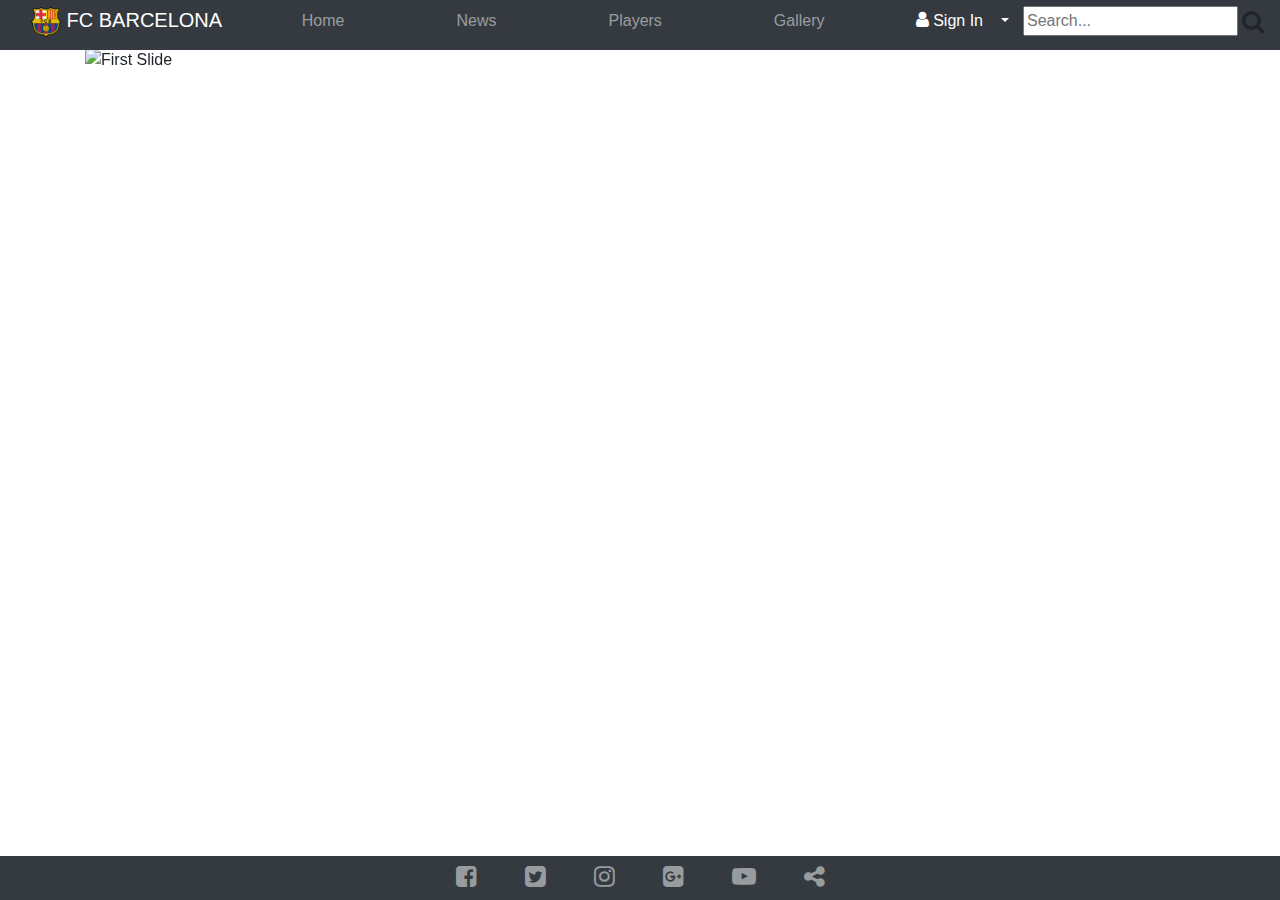
==== html/gallery.html @ 570586e7 "first commit" ====
<!DOCTYPE html>
<html>
<head>
	<meta charset="UTF-8">
  	<meta name="description" content="Bootstrap">
  	<meta name="keywords" content="HTML,Bootstrap">
  	<meta name="author" content="Sashi Kumar Singh">
  	<meta name="viewport" content="width=device-width, initial-scale=1.0">
	<title>FC Barcelona</title>
	<script src="https://ajax.googleapis.com/ajax/libs/jquery/3.3.1/jquery.min.js"></script>
  	<script src="https://cdnjs.cloudflare.com/ajax/libs/popper.js/1.14.0/umd/popper.min.js"></script>
  	<script src="https://maxcdn.bootstrapcdn.com/bootstrap/4.1.0/js/bootstrap.min.js"></script>
    <link href="https://fonts.googleapis.com/css?family=Rubik" rel="stylesheet">
  	<link rel="stylesheet" type="text/css" href="/home/shashi/Documents/workspace/Bootstrap/css/style.css">
	<link rel="stylesheet" href="https://maxcdn.bootstrapcdn.com/bootstrap/4.1.0/css/bootstrap.min.css">
	<link rel="stylesheet" href="https://cdnjs.cloudflare.com/ajax/libs/font-awesome/4.7.0/css/font-awesome.min.css">
</head>
<body class="body">
	<nav class="navbar navbar-expand-sm navbar-dark bg-dark fixed-top pb-2 pt-0">
    	<div class="container nav-fill w-100">
	        <a class="navbar-brand" href="#"><img src="../img/barca_logo.png" height="30px" width="30px"> FC BARCELONA</a>
	        <ul class="navbar-nav mx-auto">
                <li class="nav-item mx-5">
                    <a class="nav-link" href="/home/shashi/Documents/workspace/Bootstrap/html/index.html">Home</a>
                </li>
                <li class="nav-item mx-5">
                    <a class="nav-link" href="/home/shashi/Documents/workspace/Bootstrap/html/news.html">News</a>
                </li>
                <li class="nav-item mx-5">
                    <a class="nav-link" href="/home/shashi/Documents/workspace/Bootstrap/html/players.html">Players</a>
                </li>
                <li class="nav-item mx-5">
                    <a class="nav-link" href="/home/shashi/Documents/workspace/Bootstrap/html/gallery.html">Gallery</a>
                </li>
	        </ul>
        </div>
        <div class="btn-group">
	        <button type="btn" class="btn btn-dark" data-toggle="modal" data-target="#myModal"><i class="fa fa-user pr-1" style="font-size:18px"></i>Sign In</button>
            <div class="modal fade mt-5" id="myModal">
                <div class="modal-dialog">
                    <div class="modal-content bg-dark text-white">
                        <div class="modal-header">
                            <ul class="nav nav-tabs" role="tablist">
                                <li class="nav-item">
                                    <a class="nav-link active" data-toggle="tab" href="#signin" style="color: #DC143C;">Sign In</a>
                                </li>
                                <li class="nav-item">
                                    <a class="nav-link" data-toggle="tab" href="#signup" style="color: #DC143C;">Sign Up</a>
                                </li>
                            </ul>
                            <button type="btn" class="close" data-dismiss="modal">&times;</button>
                        </div>
                        <div class="modal-body">
                            <div class="tab-content">
                                <div class="container tab-pane active" id="signin">
                                    <form>
                                        <div class="form-group">
                                            <label for="exampleInputEmail1">Email address</label>
                                            <input type="email" class="form-control" id="exampleInputEmail1" aria-describedby="emailHelp" placeholder="Enter email">
                                            <small id="emailHelp" class="form-text text-muted">We'll never share your email with anyone else.</small>
                                        </div>
                                        <div class="form-group">
                                            <label for="exampleInputPassword1">Password</label>
                                            <input type="password" class="form-control" id="exampleInputPassword1" placeholder="Password">
                                        </div>
                                        <button type="submit" class="btn btn-primary">Submit</button>
                                    </form>
                                </div>
                                <div class="container tab-pane" id="signup">
                                    <form>
                                        <div class="form-group">
                                            <label for="exampleInputEmail1">Email address</label>
                                            <input type="email" class="form-control" id="exampleInputEmail1" aria-describedby="emailHelp" placeholder="Enter email">
                                            <small id="emailHelp" class="form-text text-muted">We'll never share your email with anyone else.</small>
                                        </div>
                                        <div class="form-group">
                                            <label for="exampleInputPassword1">Password</label>
                                            <input type="password" class="form-control" id="exampleInputPassword1" placeholder="Password">
                                        </div>
                                        <button type="submit" class="btn btn-primary">Submit</button>
                                    </form>
                                </div>
                            </div>
                        </div>
                        <div class="modal-footer">
                          <button type="btn" class="btn btn-danger" data-dismiss="modal">Close</button>
                        </div>
                    </div>
                </div>
            </div>
	        <button type="btn" class="btn btn-dark dropdown-toggle dropdown-toggle-split mr-1 pl-1" data-toggle="dropdown"></button>
	        <div class="dropdown-menu">
	        	<a class="dropdown-item" href="#">Sign In</a>
	        	<a class="dropdown-item" href="#">Sign Up</a> 		
	      	</div>
	    </div>
    	<input type="text" name="search" placeholder="Search..."><i class="fa fa-search ml-1" style="font-size: 24px"></i>
    </nav>
    <div class="container mt-5">
    	<div class="row">
        	<div class="col-sm-12 m-auto">
        		<div id="slider1" class="carousel slide" data-ride="carousel">
	              	<ol class="carousel-indicators">
		                <li class="active" data-target="#slider1" data-slide-to="0"></li>
		                <li data-target="#slider1" data-slide-to="1"></li>
		                <li data-target="#slider1" data-slide-to="2"></li>
		                <li data-target="#slider1" data-slide-to="3"></li>
		                <li data-target="#slider1" data-slide-to="4"></li>
		                <li data-target="#slider1" data-slide-to="5"></li>
	              	</ol>
        			<div class="carousel-inner" role="listbox">
	                	<div class="carousel-item active">
	                    	<img class="d-block img-fluid" src="../img/FCB-2018-05_original.jpg" alt="First Slide" style="width: 1200px;height: 700px">
	                	</div>
	                	<div class="carousel-item">
	                    	<img class="d-block img-fluid" src="../img/FC_Barcelona_Away_Kit_2018-19-4_original.jpg" alt="Second Slide" style="width: 1200px;height: 700px">
	                	</div>
	          			<div class="carousel-item">
	            				<img class="d-block img-fluid" src="../img/FCB-2018-03_original.jpg" alt="Third Slide" style="width: 1200px;height: 700px">
	          			</div>
	                	<div class="carousel-item">
	                    	<img class="d-block img-fluid" src="../img/FC_Barcelona_Away_Kit_2018-19-2_original.jpg" alt="Fourth Slide" style="width: 1200px;height: 700px">
	                	</div>
	          			<div class="carousel-item">
	            				<img class="d-block img-fluid" src="../img/FCB-2018-04_original.jpg" alt="Fifth Slide" style="width: 1200px;height: 700px">
	          			</div>
	                	<div class="carousel-item">
	                    	<img class="d-block img-fluid" src="../img/FC_Barcelona_Away_Kit_2018-19-3_original.jpg" alt="Sixth Slide" style="width: 1200px;height: 700px">
	                	</div>
        			</div>
              		<a href="#slider1" class="carousel-control-prev" data-slide="prev">
                		<span class="carousel-control-prev-icon"></span>
              		</a>

              		<a href="#slider1" class="carousel-control-next" data-slide="next">
                		<span class="carousel-control-next-icon"></span>
              		</a>
        		</div>
        	</div>
    	</div>
    </div>
    <nav class="navbar  navbar-expand-sm navbar-dark bg-dark fixed-bottom py-0">
        <div class="container">
            <ul class="navbar-nav mx-auto ">
        	    <li class="nav-item mx-3">
                    <a class="nav-link" href="#"><i class="fa fa-facebook-square" style="font-size:24px"></i></a>
                </li>
                <li class="nav-item mx-3">
                    <a class="nav-link" href="#"><i class="fa fa-twitter-square" style="font-size:24px"></i></a>
                </li>
                <li class="nav-item mx-3">
                    <a class="nav-link" href="#"><i class="fa fa-instagram" style="font-size:24px"></i></a>
                </li>
                <li class="nav-item mx-3">
                    <a class="nav-link" href="#"><i class="fa fa-google-plus-square" style="font-size:24px"></i></a>
                </li>
                <li class="nav-item mx-3">
                    <a class="nav-link" href="#"><i class="fa fa-youtube-play" style="font-size:24px"></i></a>
                </li>
                <li class="nav-item mx-3">
                    <a class="nav-link" href="#"><i class="fa fa-share-alt" style="font-size:24px"></i></a>
                </li>
            </ul>
        </div>
    </nav>
</body>
</html>
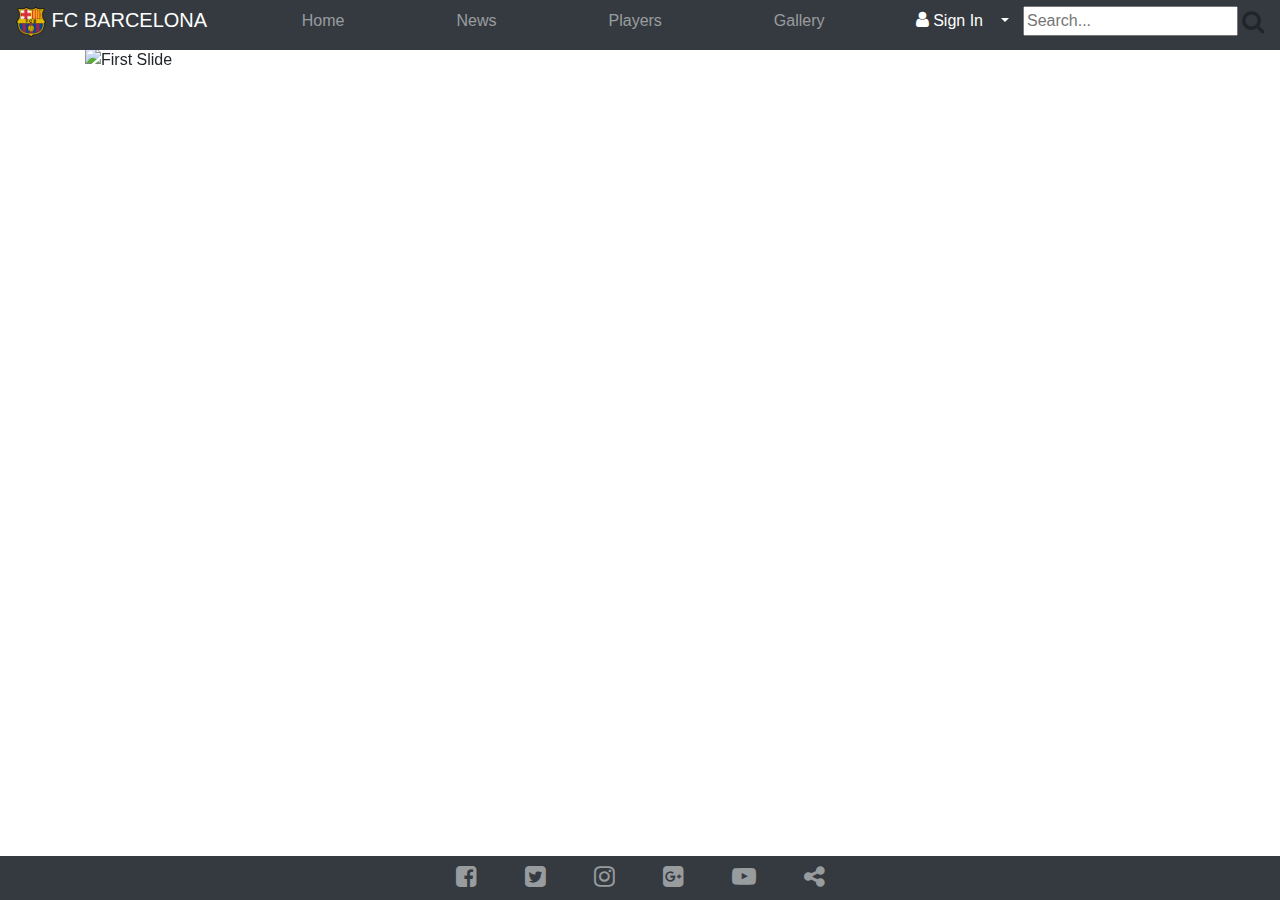
==== commit b2fec68b: "second commit" ====
--- a/html/gallery.html
+++ b/html/gallery.html
@@ -1,25 +1,28 @@
 <!DOCTYPE html>
-<html>
+<html lang="en">
 <head>
-	<meta charset="UTF-8">
-  	<meta name="description" content="Bootstrap">
-  	<meta name="keywords" content="HTML,Bootstrap">
-  	<meta name="author" content="Sashi Kumar Singh">
-  	<meta name="viewport" content="width=device-width, initial-scale=1.0">
-	<title>FC Barcelona</title>
-	<script src="https://ajax.googleapis.com/ajax/libs/jquery/3.3.1/jquery.min.js"></script>
-  	<script src="https://cdnjs.cloudflare.com/ajax/libs/popper.js/1.14.0/umd/popper.min.js"></script>
-  	<script src="https://maxcdn.bootstrapcdn.com/bootstrap/4.1.0/js/bootstrap.min.js"></script>
+    <meta charset="UTF-8">
+    <meta name="description" content="Bootstrap">
+    <meta name="keywords" content="HTML,Bootstrap">
+    <meta name="author" content="Sashi Kumar Singh">
+    <meta name="viewport" content="width=device-width, initial-scale=1.0">
+    <title>FC Barcelona</title>
+    <script src="https://ajax.googleapis.com/ajax/libs/jquery/3.3.1/jquery.min.js"></script>
+    <script src="https://cdnjs.cloudflare.com/ajax/libs/popper.js/1.14.0/umd/popper.min.js"></script>
+    <script src="https://maxcdn.bootstrapcdn.com/bootstrap/4.1.0/js/bootstrap.min.js"></script>
     <link href="https://fonts.googleapis.com/css?family=Rubik" rel="stylesheet">
-  	<link rel="stylesheet" type="text/css" href="/home/shashi/Documents/workspace/Bootstrap/css/style.css">
-	<link rel="stylesheet" href="https://maxcdn.bootstrapcdn.com/bootstrap/4.1.0/css/bootstrap.min.css">
-	<link rel="stylesheet" href="https://cdnjs.cloudflare.com/ajax/libs/font-awesome/4.7.0/css/font-awesome.min.css">
+    <link rel="stylesheet" type="text/css" href="/home/shashi/Documents/workspace/Bootstrap/css/style.css">
+    <link rel="stylesheet" href="https://maxcdn.bootstrapcdn.com/bootstrap/4.1.0/css/bootstrap.min.css">
+    <link rel="stylesheet" href="https://cdnjs.cloudflare.com/ajax/libs/font-awesome/4.7.0/css/font-awesome.min.css">
 </head>
 <body class="body">
-	<nav class="navbar navbar-expand-sm navbar-dark bg-dark fixed-top pb-2 pt-0">
-    	<div class="container nav-fill w-100">
-	        <a class="navbar-brand" href="#"><img src="../img/barca_logo.png" height="30px" width="30px"> FC BARCELONA</a>
-	        <ul class="navbar-nav mx-auto">
+    <nav class="navbar navbar-expand-sm navbar-dark bg-dark fixed-top pb-2 pt-0">
+        <a class="navbar-brand" href="#"><img src="../img/barca_logo.png" alt="barca_logo" style="height: 30px; width: 30px;"> FC BARCELONA</a>
+        <button class="navbar-toggler" type="button" data-toggle="collapse" data-target="#collapsibleNavbar">
+            <span class="navbar-toggler-icon"></span>
+        </button>
+        <div class="collapse navbar-collapse" id="collapsibleNavbar">
+            <ul class="navbar-nav mx-auto">
                 <li class="nav-item mx-5">
                     <a class="nav-link" href="/home/shashi/Documents/workspace/Bootstrap/html/index.html">Home</a>
                 </li>
@@ -32,10 +35,10 @@
                 <li class="nav-item mx-5">
                     <a class="nav-link" href="/home/shashi/Documents/workspace/Bootstrap/html/gallery.html">Gallery</a>
                 </li>
-	        </ul>
+            </ul>
         </div>
         <div class="btn-group">
-	        <button type="btn" class="btn btn-dark" data-toggle="modal" data-target="#myModal"><i class="fa fa-user pr-1" style="font-size:18px"></i>Sign In</button>
+            <button type="button" class="btn btn-dark" data-toggle="modal" data-target="#myModal"><i class="fa fa-user pr-1" style="font-size:18px"></i>Sign In</button>
             <div class="modal fade mt-5" id="myModal">
                 <div class="modal-dialog">
                     <div class="modal-content bg-dark text-white">
@@ -48,7 +51,7 @@
                                     <a class="nav-link" data-toggle="tab" href="#signup" style="color: #DC143C;">Sign Up</a>
                                 </li>
                             </ul>
-                            <button type="btn" class="close" data-dismiss="modal">&times;</button>
+                            <button type="button" class="close" data-dismiss="modal">&times;</button>
                         </div>
                         <div class="modal-body">
                             <div class="tab-content">
@@ -69,13 +72,13 @@
                                 <div class="container tab-pane" id="signup">
                                     <form>
                                         <div class="form-group">
-                                            <label for="exampleInputEmail1">Email address</label>
-                                            <input type="email" class="form-control" id="exampleInputEmail1" aria-describedby="emailHelp" placeholder="Enter email">
-                                            <small id="emailHelp" class="form-text text-muted">We'll never share your email with anyone else.</small>
+                                            <label for="exampleInputEmail2">Email address</label>
+                                            <input type="email" class="form-control" id="exampleInputEmail2" aria-describedby="emailHelp1" placeholder="Enter email">
+                                            <small id="emailHelp1" class="form-text text-muted">We'll never share your email with anyone else.</small>
                                         </div>
                                         <div class="form-group">
-                                            <label for="exampleInputPassword1">Password</label>
-                                            <input type="password" class="form-control" id="exampleInputPassword1" placeholder="Password">
+                                            <label for="exampleInputPassword2">Password</label>
+                                            <input type="password" class="form-control" id="exampleInputPassword2" placeholder="Password">
                                         </div>
                                         <button type="submit" class="btn btn-primary">Submit</button>
                                     </form>
@@ -83,18 +86,18 @@
                             </div>
                         </div>
                         <div class="modal-footer">
-                          <button type="btn" class="btn btn-danger" data-dismiss="modal">Close</button>
+                          <button type="button" class="btn btn-danger" data-dismiss="modal">Close</button>
                         </div>
                     </div>
                 </div>
             </div>
-	        <button type="btn" class="btn btn-dark dropdown-toggle dropdown-toggle-split mr-1 pl-1" data-toggle="dropdown"></button>
-	        <div class="dropdown-menu">
-	        	<a class="dropdown-item" href="#">Sign In</a>
-	        	<a class="dropdown-item" href="#">Sign Up</a> 		
-	      	</div>
-	    </div>
-    	<input type="text" name="search" placeholder="Search..."><i class="fa fa-search ml-1" style="font-size: 24px"></i>
+            <button type="button" class="btn btn-dark dropdown-toggle dropdown-toggle-split mr-1 pl-1" data-toggle="dropdown"></button>
+            <div class="dropdown-menu">
+                <a class="dropdown-item" href="#">Sign In</a>
+                <a class="dropdown-item" href="#">Sign Up</a>       
+            </div>
+        </div>
+        <input type="text" name="search" placeholder="Search..."><i class="fa fa-search ml-1" style="font-size: 24px"></i>
     </nav>
     <div class="container mt-5">
     	<div class="row">
@@ -139,29 +142,32 @@
         	</div>
     	</div>
     </div>
-    <nav class="navbar  navbar-expand-sm navbar-dark bg-dark fixed-bottom py-0">
-        <div class="container">
+    <footer class="navbar  navbar-expand-sm navbar-dark bg-dark fixed-bottom py-0">
+        <button class="navbar-toggler" type="button" data-toggle="collapse" data-target="#collapsibleNavbar1">
+            <span class="navbar-toggler-icon"></span>
+        </button>
+        <div class="collapse navbar-collapse" id="collapsibleNavbar1">
             <ul class="navbar-nav mx-auto ">
-        	    <li class="nav-item mx-3">
-                    <a class="nav-link" href="#"><i class="fa fa-facebook-square" style="font-size:24px"></i></a>
+                <li class="nav-item mx-3">
+                    <a class="nav-link" href="https://www.facebook.com/fcbarcelona/" target="_blank"><i class="fa fa-facebook-square" style="font-size:24px"></i></a>
                 </li>
                 <li class="nav-item mx-3">
-                    <a class="nav-link" href="#"><i class="fa fa-twitter-square" style="font-size:24px"></i></a>
+                    <a class="nav-link" href="https://twitter.com/FCBarcelona?ref_src=twsrc%5Egoogle%7Ctwcamp%5Eserp%7Ctwgr%5Eauthor" target="_blank"><i class="fa fa-twitter-square" style="font-size:24px"></i></a>
                 </li>
                 <li class="nav-item mx-3">
-                    <a class="nav-link" href="#"><i class="fa fa-instagram" style="font-size:24px"></i></a>
+                    <a class="nav-link" href="https://www.instagram.com/fcbarcelona/?hl=en" target="_blank"><i class="fa fa-instagram" style="font-size:24px"></i></a>
                 </li>
                 <li class="nav-item mx-3">
-                    <a class="nav-link" href="#"><i class="fa fa-google-plus-square" style="font-size:24px"></i></a>
+                    <a class="nav-link" href="https://plus.google.com/+FCBarcelona" target="_blank"><i class="fa fa-google-plus-square" style="font-size:24px"></i></a>
                 </li>
                 <li class="nav-item mx-3">
-                    <a class="nav-link" href="#"><i class="fa fa-youtube-play" style="font-size:24px"></i></a>
+                    <a class="nav-link" href="https://www.youtube.com/user/fcbarcelona" target="_blank"><i class="fa fa-youtube-play" style="font-size:24px"></i></a>
                 </li>
                 <li class="nav-item mx-3">
                     <a class="nav-link" href="#"><i class="fa fa-share-alt" style="font-size:24px"></i></a>
                 </li>
             </ul>
         </div>
-    </nav>
+    </footer>
 </body>
 </html>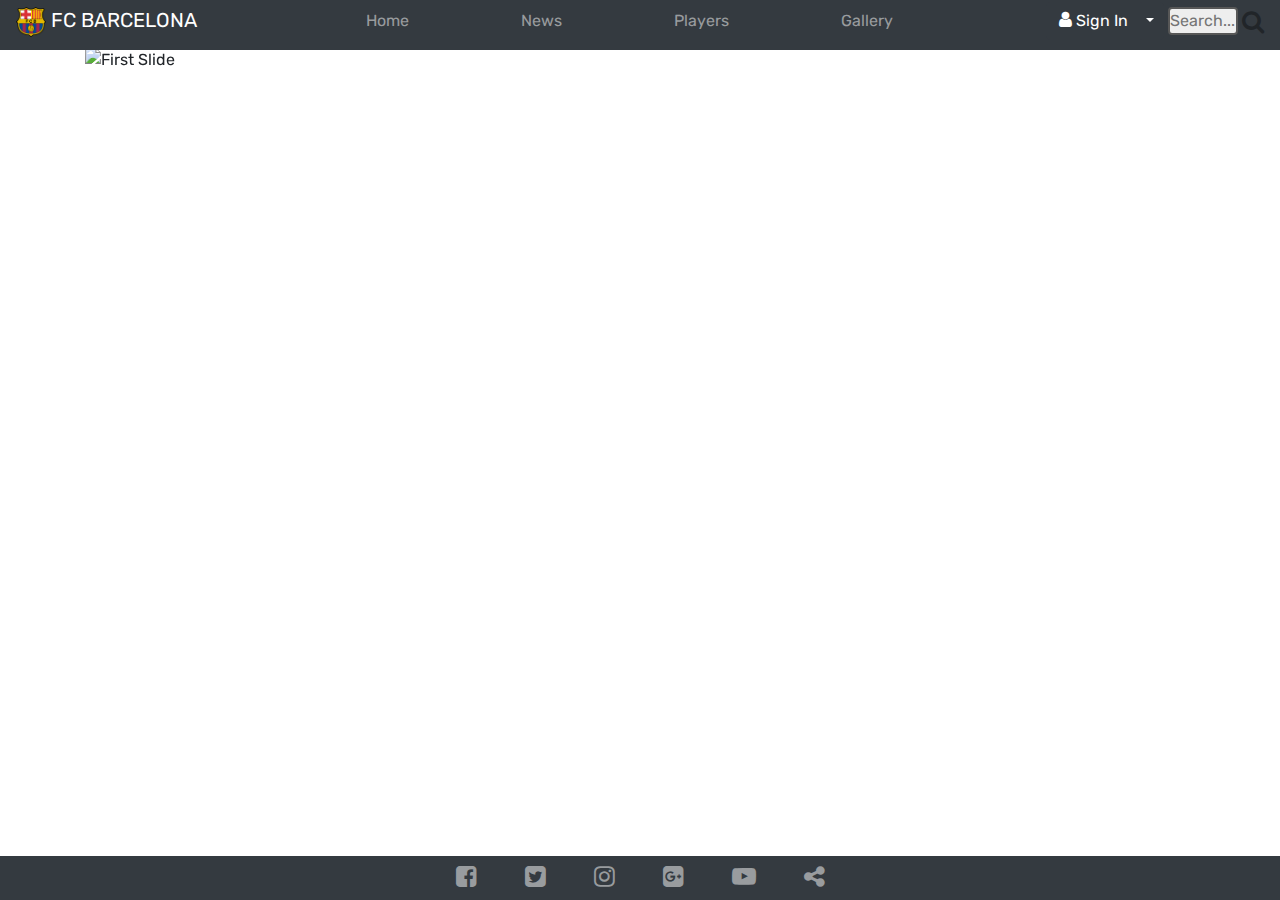
==== commit 7bc820eb: "third commit" ====
--- a/html/gallery.html
+++ b/html/gallery.html
@@ -11,7 +11,7 @@
     <script src="https://cdnjs.cloudflare.com/ajax/libs/popper.js/1.14.0/umd/popper.min.js"></script>
     <script src="https://maxcdn.bootstrapcdn.com/bootstrap/4.1.0/js/bootstrap.min.js"></script>
     <link href="https://fonts.googleapis.com/css?family=Rubik" rel="stylesheet">
-    <link rel="stylesheet" type="text/css" href="/home/shashi/Documents/workspace/Bootstrap/css/style.css">
+    <link rel="stylesheet" type="text/css" href="../css/style.css">
     <link rel="stylesheet" href="https://maxcdn.bootstrapcdn.com/bootstrap/4.1.0/css/bootstrap.min.css">
     <link rel="stylesheet" href="https://cdnjs.cloudflare.com/ajax/libs/font-awesome/4.7.0/css/font-awesome.min.css">
 </head>
@@ -24,16 +24,16 @@
         <div class="collapse navbar-collapse" id="collapsibleNavbar">
             <ul class="navbar-nav mx-auto">
                 <li class="nav-item mx-5">
-                    <a class="nav-link" href="/home/shashi/Documents/workspace/Bootstrap/html/index.html">Home</a>
+                    <a class="nav-link" href="index.html">Home</a>
                 </li>
                 <li class="nav-item mx-5">
-                    <a class="nav-link" href="/home/shashi/Documents/workspace/Bootstrap/html/news.html">News</a>
+                    <a class="nav-link" href="news.html">News</a>
                 </li>
                 <li class="nav-item mx-5">
-                    <a class="nav-link" href="/home/shashi/Documents/workspace/Bootstrap/html/players.html">Players</a>
+                    <a class="nav-link" href="players.html">Players</a>
                 </li>
                 <li class="nav-item mx-5">
-                    <a class="nav-link" href="/home/shashi/Documents/workspace/Bootstrap/html/gallery.html">Gallery</a>
+                    <a class="nav-link" href="gallery.html">Gallery</a>
                 </li>
             </ul>
         </div>
--- a/css/style.css
+++ b/css/style.css
@@ -0,0 +1,56 @@
+.body{
+  background-image: url("/home/shashi/Downloads/fc-barcelona-2560x1600-football-club-hd-3493.jpg");
+  background-repeat: no-repeat;
+  background-attachment: fixed;
+  background-position: center;
+  background-size:cover;
+  font-family: 'Rubik', sans-serif;
+}
+
+.body h1{
+  color: white;
+  text-align: center;
+}
+
+nav .btn-group .dropdown-menu{
+	background-color: #333;
+}
+
+nav .btn-group .dropdown-menu .dropdown-item{
+	color: white;
+}
+
+nav .btn-group .dropdown-menu a:hover {
+	background-color: #DC143C;
+}
+
+nav input{
+  width: 70px;
+  box-sizing: border-box;
+  border: 2px solid #575757;
+  border-radius: 4px;
+  font-size: 16px;
+  background-color: #eee;
+  background-position: 10px 10px; 
+  background-repeat: no-repeat;
+  padding: 0 0 0 0;
+  transition: width 0.4s ease-in-out;
+  transition: width 0.4s ease-in-out;
+}
+
+input:focus {
+  width: 20%;
+}
+
+.body .cont_news .card{
+  width: 45%;
+}
+
+.cont_news .card .card-img {
+  opacity: 0.25;
+}
+
+.cont_play h1 {
+  color: #333;
+  font-weight: bold;
+}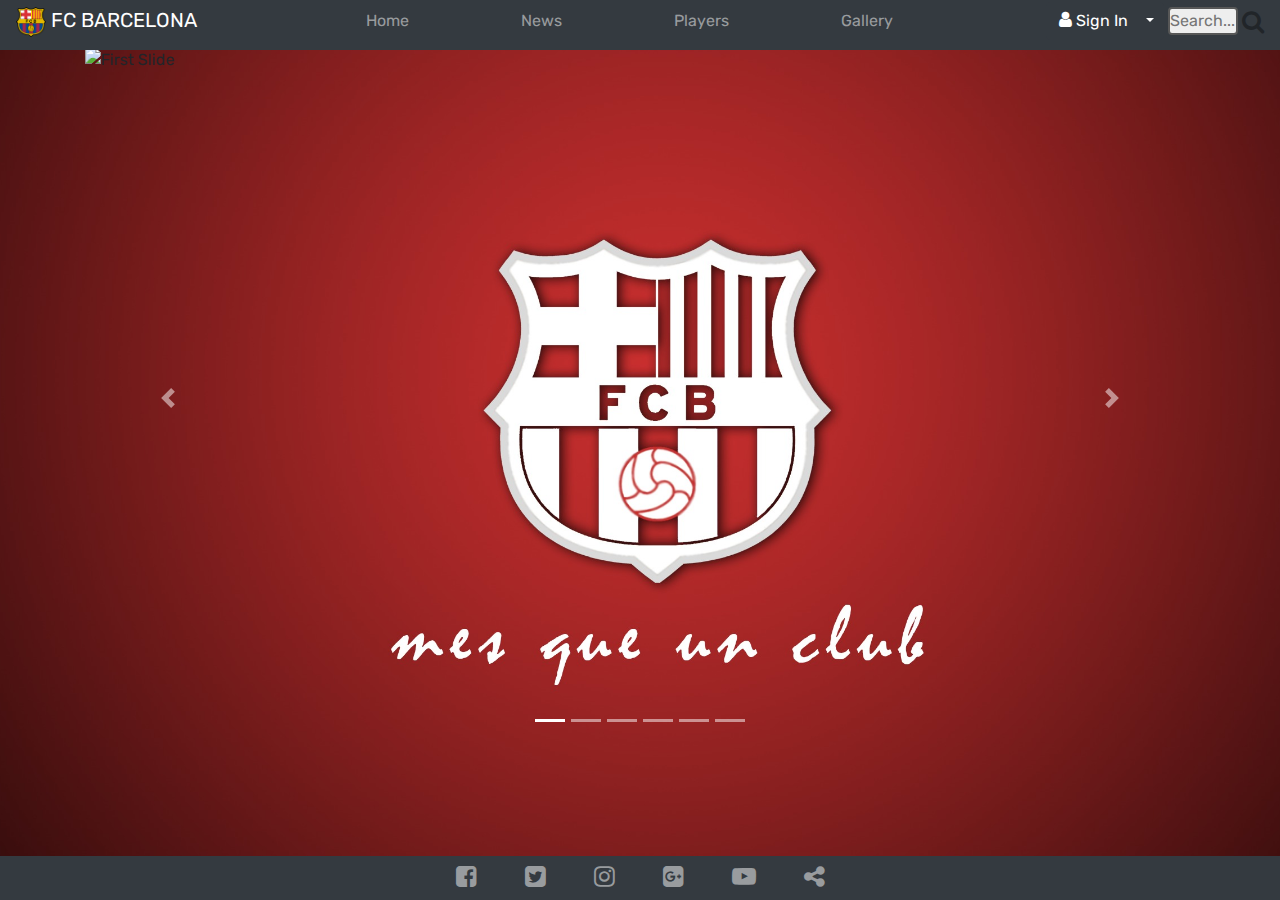
==== commit ed365143: "minify add" ====
--- a/html/gallery.html
+++ b/html/gallery.html
@@ -7,11 +7,12 @@
     <meta name="author" content="Sashi Kumar Singh">
     <meta name="viewport" content="width=device-width, initial-scale=1.0">
     <title>FC Barcelona</title>
+    <link href="../img/favicon.ico" rel="icon" type="image/x-icon" />
     <script src="https://ajax.googleapis.com/ajax/libs/jquery/3.3.1/jquery.min.js"></script>
     <script src="https://cdnjs.cloudflare.com/ajax/libs/popper.js/1.14.0/umd/popper.min.js"></script>
     <script src="https://maxcdn.bootstrapcdn.com/bootstrap/4.1.0/js/bootstrap.min.js"></script>
     <link href="https://fonts.googleapis.com/css?family=Rubik" rel="stylesheet">
-    <link rel="stylesheet" type="text/css" href="../css/style.css">
+    <link rel="stylesheet" type="text/css" href="../css/style-minify.css">
     <link rel="stylesheet" href="https://maxcdn.bootstrapcdn.com/bootstrap/4.1.0/css/bootstrap.min.css">
     <link rel="stylesheet" href="https://cdnjs.cloudflare.com/ajax/libs/font-awesome/4.7.0/css/font-awesome.min.css">
 </head>
@@ -21,7 +22,7 @@
         <button class="navbar-toggler" type="button" data-toggle="collapse" data-target="#collapsibleNavbar">
             <span class="navbar-toggler-icon"></span>
         </button>
-        <div class="collapse navbar-collapse" id="collapsibleNavbar">
+        <section class="collapse navbar-collapse" id="collapsibleNavbar">
             <ul class="navbar-nav mx-auto">
                 <li class="nav-item mx-5">
                     <a class="nav-link" href="index.html">Home</a>
@@ -36,13 +37,13 @@
                     <a class="nav-link" href="gallery.html">Gallery</a>
                 </li>
             </ul>
-        </div>
-        <div class="btn-group">
+        </section>
+        <section class="btn-group">
             <button type="button" class="btn btn-dark" data-toggle="modal" data-target="#myModal"><i class="fa fa-user pr-1" style="font-size:18px"></i>Sign In</button>
-            <div class="modal fade mt-5" id="myModal">
-                <div class="modal-dialog">
-                    <div class="modal-content bg-dark text-white">
-                        <div class="modal-header">
+            <section class="modal fade mt-5" id="myModal">
+                <section class="modal-dialog">
+                    <section class="modal-content bg-dark text-white">
+                        <section class="modal-header">
                             <ul class="nav nav-tabs" role="tablist">
                                 <li class="nav-item">
                                     <a class="nav-link active" data-toggle="tab" href="#signin" style="color: #DC143C;">Sign In</a>
@@ -52,57 +53,57 @@
                                 </li>
                             </ul>
                             <button type="button" class="close" data-dismiss="modal">&times;</button>
-                        </div>
-                        <div class="modal-body">
-                            <div class="tab-content">
-                                <div class="container tab-pane active" id="signin">
+                        </section>
+                        <section class="modal-body">
+                            <section class="tab-content">
+                                <section class="container tab-pane active" id="signin">
                                     <form>
-                                        <div class="form-group">
+                                        <section class="form-group">
                                             <label for="exampleInputEmail1">Email address</label>
                                             <input type="email" class="form-control" id="exampleInputEmail1" aria-describedby="emailHelp" placeholder="Enter email">
                                             <small id="emailHelp" class="form-text text-muted">We'll never share your email with anyone else.</small>
-                                        </div>
-                                        <div class="form-group">
+                                        </section>
+                                        <section class="form-group">
                                             <label for="exampleInputPassword1">Password</label>
                                             <input type="password" class="form-control" id="exampleInputPassword1" placeholder="Password">
-                                        </div>
+                                        </section>
                                         <button type="submit" class="btn btn-primary">Submit</button>
                                     </form>
-                                </div>
-                                <div class="container tab-pane" id="signup">
+                                </section>
+                                <section class="container tab-pane" id="signup">
                                     <form>
-                                        <div class="form-group">
+                                        <section class="form-group">
                                             <label for="exampleInputEmail2">Email address</label>
                                             <input type="email" class="form-control" id="exampleInputEmail2" aria-describedby="emailHelp1" placeholder="Enter email">
                                             <small id="emailHelp1" class="form-text text-muted">We'll never share your email with anyone else.</small>
-                                        </div>
-                                        <div class="form-group">
+                                        </section>
+                                        <section class="form-group">
                                             <label for="exampleInputPassword2">Password</label>
                                             <input type="password" class="form-control" id="exampleInputPassword2" placeholder="Password">
-                                        </div>
+                                        </section>
                                         <button type="submit" class="btn btn-primary">Submit</button>
                                     </form>
-                                </div>
-                            </div>
-                        </div>
-                        <div class="modal-footer">
+                                </section>
+                            </section>
+                        </section>
+                        <section class="modal-footer">
                           <button type="button" class="btn btn-danger" data-dismiss="modal">Close</button>
-                        </div>
-                    </div>
-                </div>
-            </div>
+                        </section>
+                    </section>
+                </section>
+            </section>
             <button type="button" class="btn btn-dark dropdown-toggle dropdown-toggle-split mr-1 pl-1" data-toggle="dropdown"></button>
-            <div class="dropdown-menu">
+            <section class="dropdown-menu">
                 <a class="dropdown-item" href="#">Sign In</a>
                 <a class="dropdown-item" href="#">Sign Up</a>       
-            </div>
-        </div>
+            </section>
+        </section>
         <input type="text" name="search" placeholder="Search..."><i class="fa fa-search ml-1" style="font-size: 24px"></i>
     </nav>
-    <div class="container mt-5">
-    	<div class="row">
-        	<div class="col-sm-12 m-auto">
-        		<div id="slider1" class="carousel slide" data-ride="carousel">
+    <section class="container mt-5">
+    	<section class="row">
+        	<section class="col-sm-12 m-auto">
+        		<section id="slider1" class="carousel slide" data-ride="carousel">
 	              	<ol class="carousel-indicators">
 		                <li class="active" data-target="#slider1" data-slide-to="0"></li>
 		                <li data-target="#slider1" data-slide-to="1"></li>
@@ -111,26 +112,26 @@
 		                <li data-target="#slider1" data-slide-to="4"></li>
 		                <li data-target="#slider1" data-slide-to="5"></li>
 	              	</ol>
-        			<div class="carousel-inner" role="listbox">
-	                	<div class="carousel-item active">
+        			<section class="carousel-inner" role="listbox">
+	                	<section class="carousel-item active">
 	                    	<img class="d-block img-fluid" src="../img/FCB-2018-05_original.jpg" alt="First Slide" style="width: 1200px;height: 700px">
-	                	</div>
-	                	<div class="carousel-item">
+	                	</section>
+	                	<section class="carousel-item">
 	                    	<img class="d-block img-fluid" src="../img/FC_Barcelona_Away_Kit_2018-19-4_original.jpg" alt="Second Slide" style="width: 1200px;height: 700px">
-	                	</div>
-	          			<div class="carousel-item">
+	                	</section>
+	          			<section class="carousel-item">
 	            				<img class="d-block img-fluid" src="../img/FCB-2018-03_original.jpg" alt="Third Slide" style="width: 1200px;height: 700px">
-	          			</div>
-	                	<div class="carousel-item">
+	          			</section>
+	                	<section class="carousel-item">
 	                    	<img class="d-block img-fluid" src="../img/FC_Barcelona_Away_Kit_2018-19-2_original.jpg" alt="Fourth Slide" style="width: 1200px;height: 700px">
-	                	</div>
-	          			<div class="carousel-item">
+	                	</section>
+	          			<section class="carousel-item">
 	            				<img class="d-block img-fluid" src="../img/FCB-2018-04_original.jpg" alt="Fifth Slide" style="width: 1200px;height: 700px">
-	          			</div>
-	                	<div class="carousel-item">
+	          			</section>
+	                	<section class="carousel-item">
 	                    	<img class="d-block img-fluid" src="../img/FC_Barcelona_Away_Kit_2018-19-3_original.jpg" alt="Sixth Slide" style="width: 1200px;height: 700px">
-	                	</div>
-        			</div>
+	                	</section>
+        			</section>
               		<a href="#slider1" class="carousel-control-prev" data-slide="prev">
                 		<span class="carousel-control-prev-icon"></span>
               		</a>
@@ -138,15 +139,15 @@
               		<a href="#slider1" class="carousel-control-next" data-slide="next">
                 		<span class="carousel-control-next-icon"></span>
               		</a>
-        		</div>
-        	</div>
-    	</div>
-    </div>
+        		</section>
+        	</section>
+    	</section>
+    </section>
     <footer class="navbar  navbar-expand-sm navbar-dark bg-dark fixed-bottom py-0">
         <button class="navbar-toggler" type="button" data-toggle="collapse" data-target="#collapsibleNavbar1">
             <span class="navbar-toggler-icon"></span>
         </button>
-        <div class="collapse navbar-collapse" id="collapsibleNavbar1">
+        <section class="collapse navbar-collapse" id="collapsibleNavbar1">
             <ul class="navbar-nav mx-auto ">
                 <li class="nav-item mx-3">
                     <a class="nav-link" href="https://www.facebook.com/fcbarcelona/" target="_blank"><i class="fa fa-facebook-square" style="font-size:24px"></i></a>
@@ -167,7 +168,7 @@
                     <a class="nav-link" href="#"><i class="fa fa-share-alt" style="font-size:24px"></i></a>
                 </li>
             </ul>
-        </div>
+        </section>
     </footer>
 </body>
 </html>--- a/css/style-minify.css
+++ b/css/style-minify.css
@@ -0,0 +1 @@
+.body h1,nav .btn-group .dropdown-menu .dropdown-item{color:#fff}.body,nav input{background-repeat:no-repeat}.body{background-image:url(../img/fc-barcelona-2560x1600-football-club-hd-3493.jpg);background-attachment:fixed;background-position:center;background-size:cover;font-family:Rubik,sans-serif}.body h1{text-align:center}nav .btn-group .dropdown-menu{background-color:#333}nav .btn-group .dropdown-menu a:hover{background-color:#DC143C}nav input{width:70px;box-sizing:border-box;border:2px solid #575757;border-radius:4px;font-size:16px;background-color:#eee;background-position:10px 10px;padding:0;transition:width .4s ease-in-out}input:focus{width:20%}.body .cont_news .card{width:45%}.cont_news .card .card-img{opacity:.25}.cont_play h1{color:#333;font-weight:700}